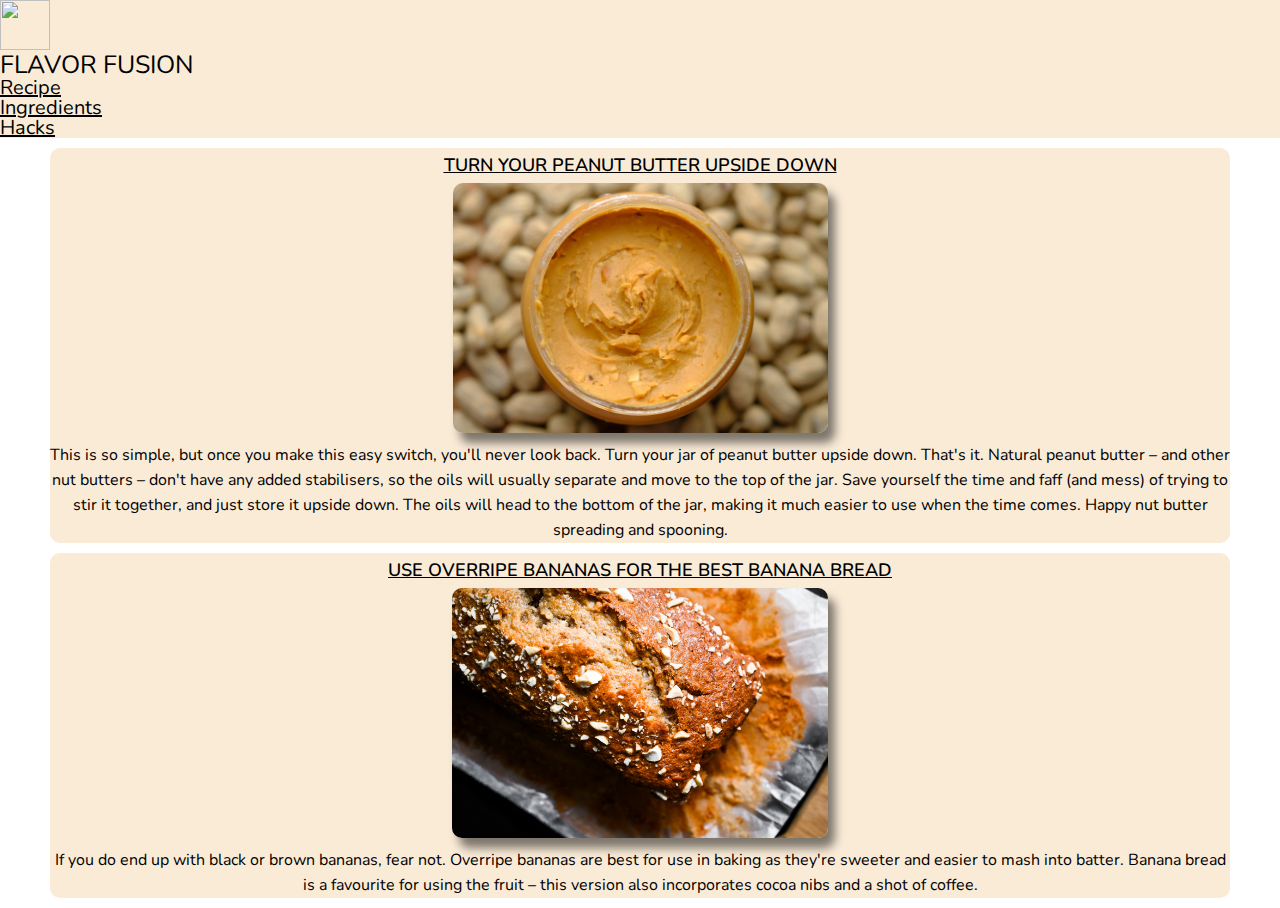
==== hacks.html @ 8cbd030f "Merge pull request #21 from AndreBesner/hacks" ====
<!DOCTYPE html>
<html lang="en">
  <head>
    <meta charset="UTF-8" />
    <meta http-equiv="X-UA-Compatible" content="IE=edge" />
    <meta name="viewport" content="width=device-width, initial-scale=1.0" />
    <title>Flavor Fusion</title>
    <link rel="preconnect" href="https://fonts.googleapis.com" />
    <link rel="preconnect" href="https://fonts.gstatic.com" crossorigin />
    <link
      href="https://fonts.googleapis.com/css2?family=Nunito:wght@200;300;400;500;600;700&display=swap"
      rel="stylesheet"
    />
    <link
      rel="stylesheet"
      href="https://cdn.jsdelivr.net/npm/foundation-sites@6.7.5/dist/css/foundation.min.css"
      crossorigin="anonymous"
    />
    <link rel="stylesheet" href="./assets/CSS/reset.css" />
    <link rel="stylesheet" href="./assets/CSS/hacks.css" />
  </head>
  <body>
    <div class="top-bar">
      <div class="top-bar-left">
        <ul class="dropdown menu" data-dropdown-menu>
          <li><img src="./Assets/Images/Logo.png" class="logo" /></li>
          <li class="menu-text">FLAVOR FUSION</li>
        </ul>
      </div>
      <div class="top-bar-right">
        <ul class="menu">
          <li><a href="https://www.allrecipes.com/recipes/">Recipe</a></li>
          <li>
            <a href="./Ingredients.html">Ingredients</a>
          </li>
          <li>
            <a href="./hacks.html">Hacks</a>
          </li>
          <!--  <span class="search-bar">
            <li>
              <input
                type="search"
                placeholder="Search"
                class="my-input-class"
              />
            </li>
          </span> -->
        </ul>
      </div>
    </div>

    <div class="callout">
      <h2>TURN YOUR PEANUT BUTTER UPSIDE DOWN</h2>
      <img src="./assets/Images/peanut-butter.jpeg" />
      <p>
        This is so simple, but once you make this easy switch, you'll never look
        back. Turn your jar of peanut butter upside down. That's it. Natural
        peanut butter – and other nut butters – don't have any added
        stabilisers, so the oils will usually separate and move to the top of
        the jar. Save yourself the time and faff (and mess) of trying to stir it
        together, and just store it upside down. The oils will head to the
        bottom of the jar, making it much easier to use when the time comes.
        Happy nut butter spreading and spooning.
      </p>
    </div>

    <div class="callout">
      <h2>USE OVERRIPE BANANAS FOR THE BEST BANANA BREAD</h2>
      <img src="./assets/Images/banana-bread.jpeg" />
      <p>
        If you do end up with black or brown bananas, fear not. Overripe bananas
        are best for use in baking as they're sweeter and easier to mash into
        batter. Banana bread is a favourite for using the fruit – this version
        also incorporates cocoa nibs and a shot of coffee.
      </p>
    </div>

    <script
      src="https://cdn.jsdelivr.net/npm/foundation-sites@6.7.5/dist/js/foundation.min.js"
      crossorigin="anonymous"
    ></script>
    <script src="./Assets/javascript/script.js"></script>
  </body>
</html>
---- assets/CSS/hacks.css ----
* {
  box-sizing: border-box;
  font-family: "Nunito", sans-serif;
  margin: 0;
  padding: 0;
}

:root {
  --text: black;
}

body {
  background-size: cover;
  font-family: "Nunito", sans-serif;
  height: 100%;
  width: 100vw;
}

@media (max-width: 768px) {
  body {
    background-image: url(../Images/tiramisu.jpeg);
    background-size: cover;
    background-position: top;
    color: whitesmoke;
  }
}

.top-bar {
  background-color: antiquewhite;
  color: black;
}
.top-bar ul {
  background-color: antiquewhite;
  color: black;
}

.menu-text {
  background-color: antiquewhite;
  font-size: 25px;
}
.menu a {
  color: black;
  font-size: 20px;
}

.logo {
  height: 50px;
  width: 50px;
}

@media (max-width: 768px) {
  .top-bar ul {
    background-color: antiquewhite;
    color: black;
    justify-content: center;
    font-size: 10px;
  }

  .menu-text {
    background-color: antiquewhite;
    font-size: 20px;
  }
  .menu a {
    color: black;
    font-size: 15px;
  }

  .logo {
    height: 40px;
    width: 40px;
  }
}

.wrapper {
  width: 100%;
  height: 100%;
  max-width: 31.25rem;
  margin: 6rem auto;
}

.herotext {
  margin: 10px;
  font-size: 25px;
  padding-top: 40%;
  font-weight: 700;
  text-align: center;
  width: 120%;
}

.searchBar {
  width: 120%;
  display: flex;
  flex-direction: row;
  align-items: center;
}

#searchQueryInput {
  width: 100%;
  height: 2.8rem;
  outline: none;
  border: none;
  border-radius: 1.625rem;
  padding: 0 3.5rem 0 1.5rem;
  font-size: 1rem;
  text-align: center;
}

#searchQuerySubmit {
  width: 4.5rem;
  height: 3.8rem;
  margin-left: -3.5rem;
  background: none;
  border: none;
  outline: none;
}

#searchQuerySubmit:hover {
  cursor: pointer;
}

@media (max-width: 768px) {
  .herotext {
    font-size: 20px;
    padding-top: 30%;
    justify-content: center;
  }

  #searchQueryInput {
    height: 2.5rem;
    padding: 0 2rem 0 1rem;
    font-size: 0.9rem;
    width: 100%;
  }

  .searchBar {
    width: 100%;
    display: flex;
    flex-direction: row;
    align-items: center;
    padding-left: 10px;
  }

  #searchQuerySubmit {
    width: 3.5rem;
    height: 3rem;
    margin-left: -2.5rem;
  }
}

/*  CSS for second HTML file */
.logo {
  height: 50px;
}
.boxes {
  padding-top: 50px;
}
.border {
  border: 2px;
  border-radius: 25px;
}

.search-bar {
  display: flex;
  flex-wrap: wrap;
  width: 150px;
}
.my-input-class {
  border-radius: 15px;
  text-align: center;
}

h2 {
  font-weight: 600;
  font-size: large;
  line-height: 35px;
  text-decoration: underline;
  text-align: center;
}

p {
  padding-top: 10px;
  text-align: center;
  line-height: 25px;
  font-size: 16px;
}

footer {
  text-align: right;
  padding-right: 10px;
  padding-bottom: 10px;
  color: black;
}

.callout {
  margin: 10px 50px 10px 50px;
  background-color: antiquewhite;
  border-radius: 10px;
}

.callout img {
  width: auto;
  height: 250px;
  border-radius: 10px;
  display: flex;
  align-items: center;
  justify-content: center;
  margin: auto;
  margin-top: auto;
  margin-bottom: auto;
  box-shadow: 7px 10px 10px rgba(0, 0, 0, 0.5);
}

@media (max-width: 768px) {
  .callout img {
    display: none;
  }
}
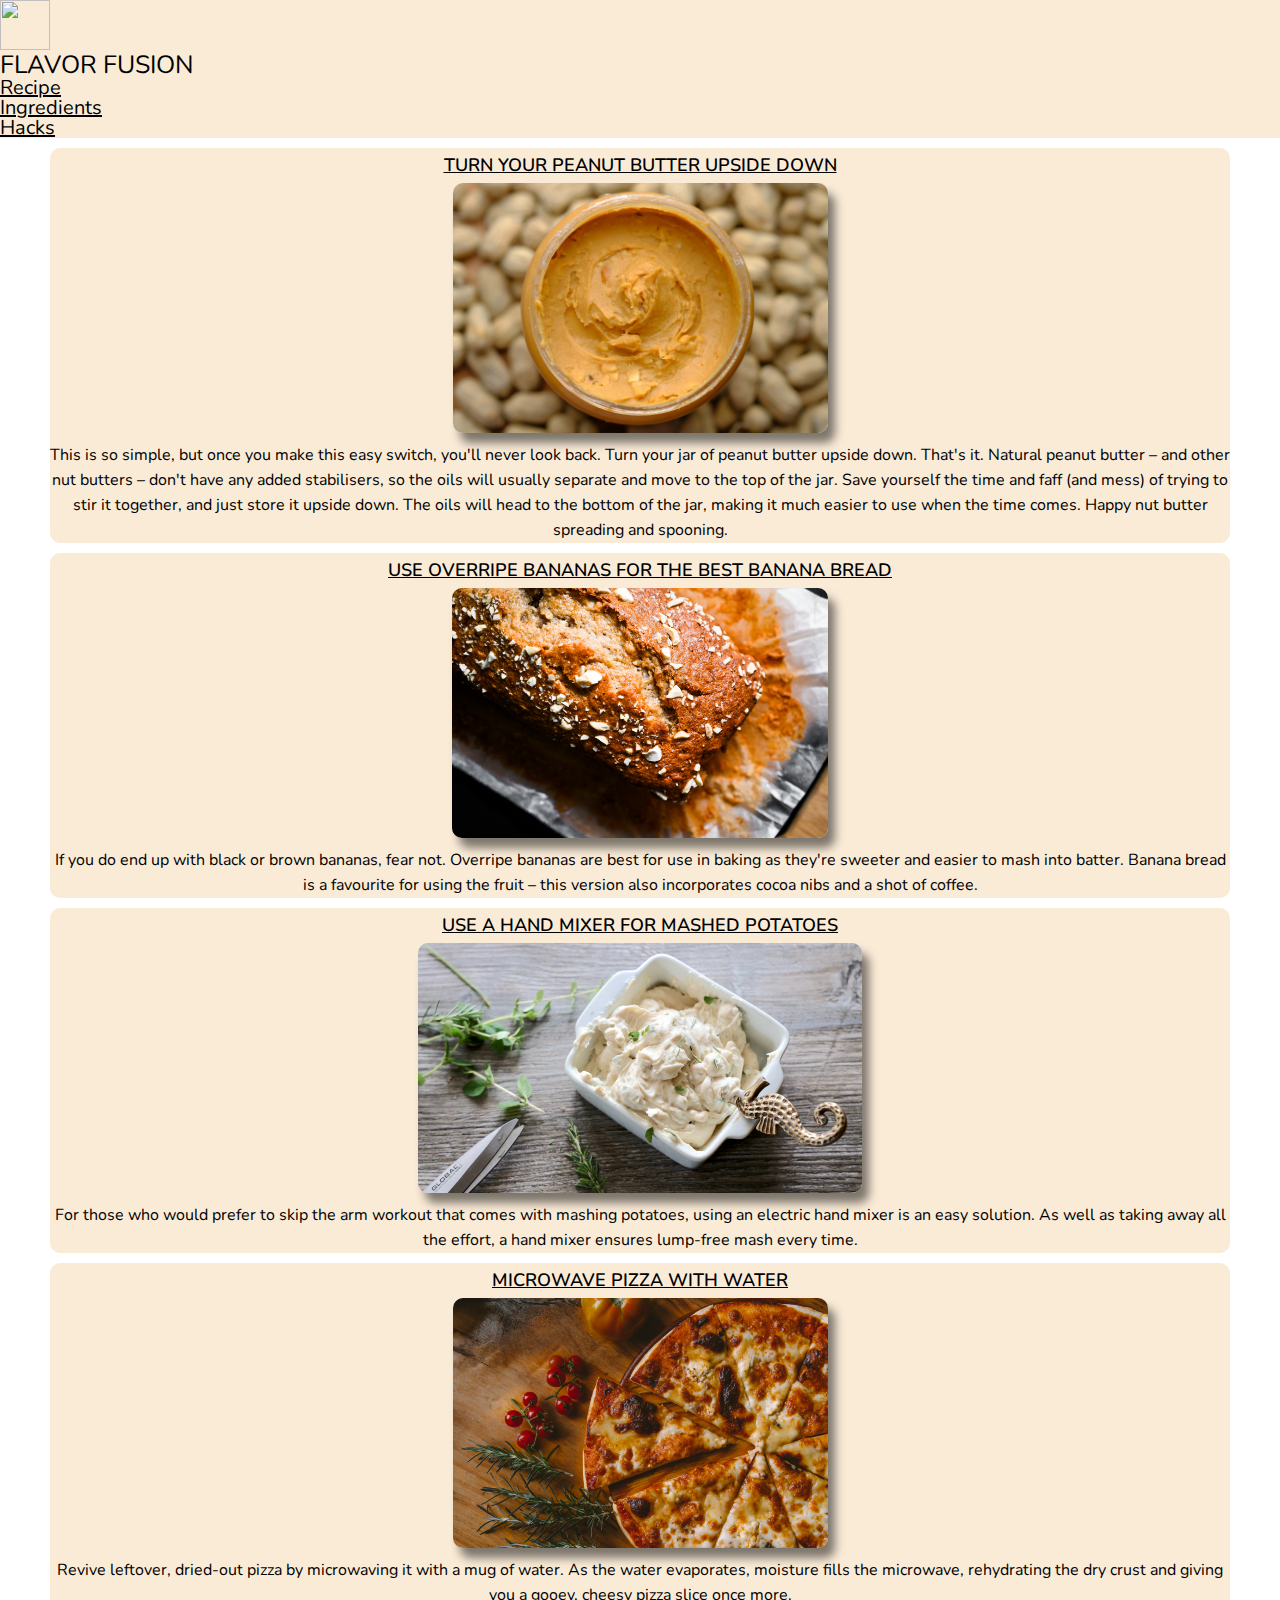
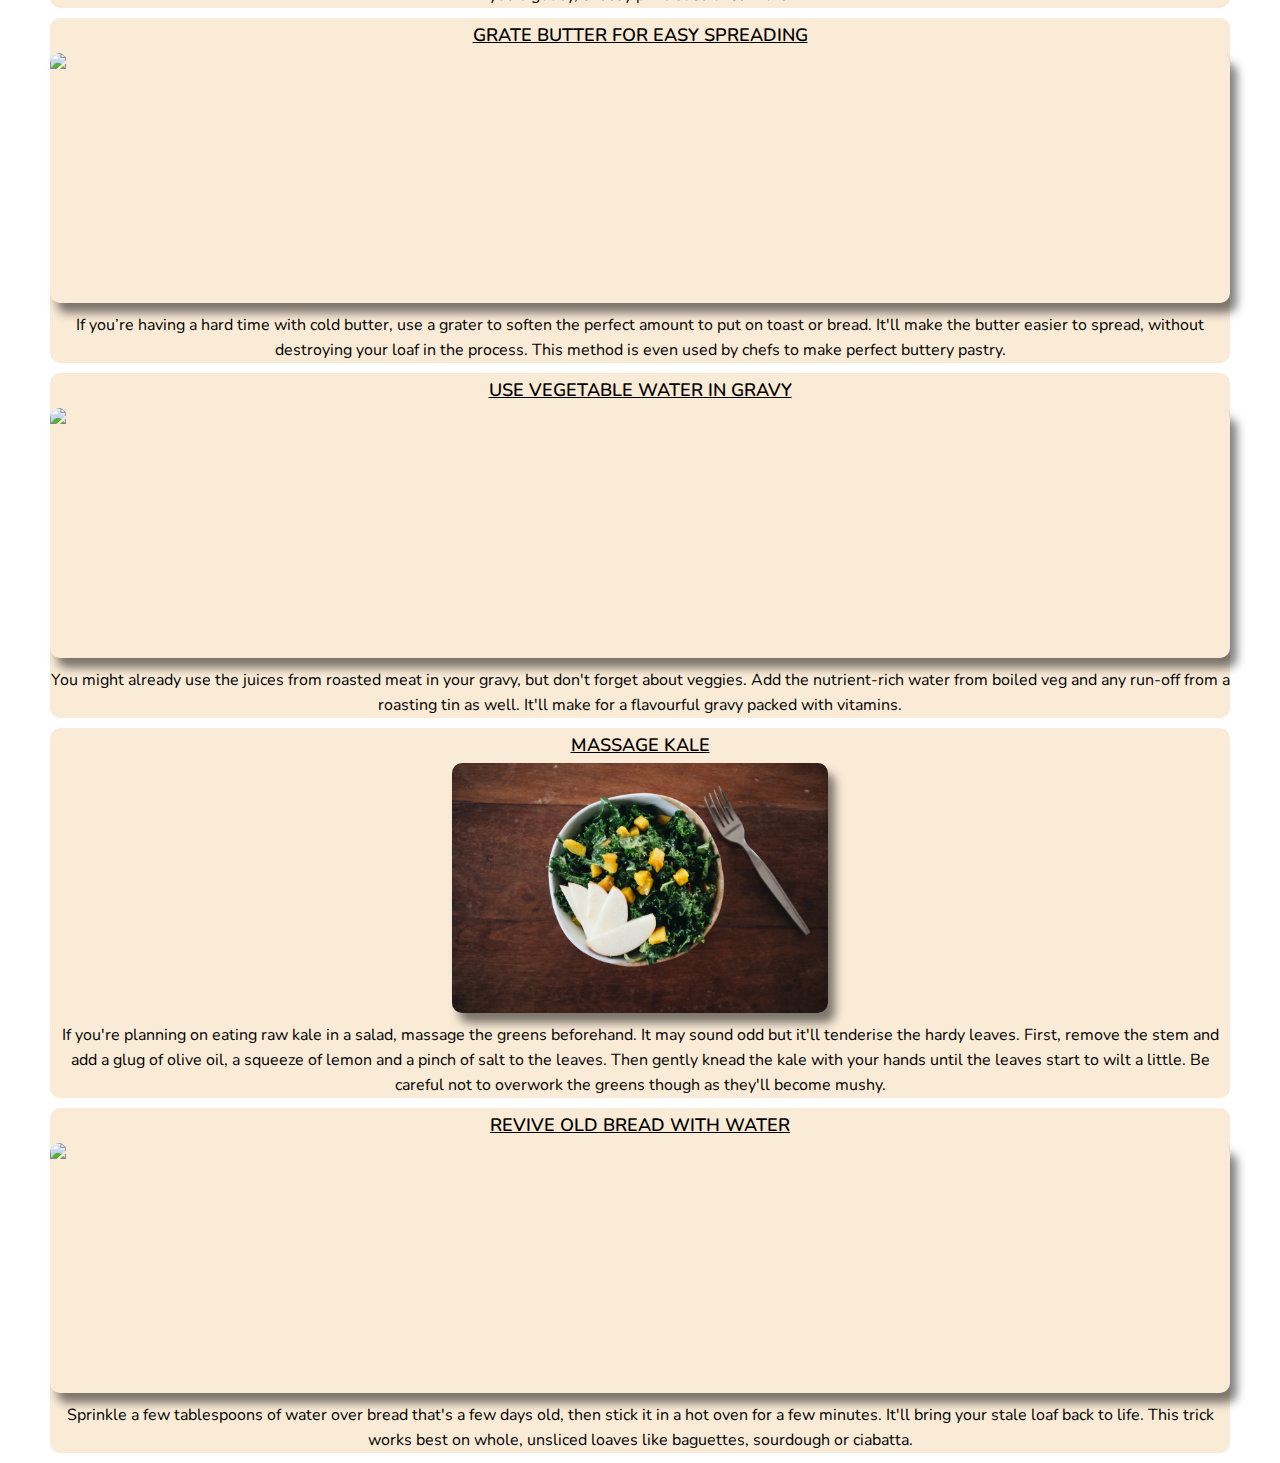
==== commit ae0ce1d4: "changed in hacks.html" ====
--- a/hacks.html
+++ b/hacks.html
@@ -23,7 +23,7 @@
     <div class="top-bar">
       <div class="top-bar-left">
         <ul class="dropdown menu" data-dropdown-menu>
-          <li><img src="./Assets/Images/Logo.png" class="logo" /></li>
+          <li><img src="./assets/Images/Logo.png" class="logo" /></li>
           <li class="menu-text">FLAVOR FUSION</li>
         </ul>
       </div>
@@ -75,6 +75,73 @@
       </p>
     </div>
 
+    <div class="callout">
+      <h2>USE A HAND MIXER FOR MASHED POTATOES</h2>
+      <img src="./assets/Images/mashed-potatoes.jpeg" />
+      <p>
+        For those who would prefer to skip the arm workout that comes with
+        mashing potatoes, using an electric hand mixer is an easy solution. As
+        well as taking away all the effort, a hand mixer ensures lump-free mash
+        every time.
+      </p>
+    </div>
+
+    <div class="callout">
+      <h2>MICROWAVE PIZZA WITH WATER</h2>
+      <img src="./assets/Images/pizza.jpeg" />
+      <p>
+        Revive leftover, dried-out pizza by microwaving it with a mug of water.
+        As the water evaporates, moisture fills the microwave, rehydrating the
+        dry crust and giving you a gooey, cheesy pizza slice once more.
+      </p>
+    </div>
+
+    <div class="callout">
+      <h2>GRATE BUTTER FOR EASY SPREADING</h2>
+      <img src="./assets/Images/butter.jpeg" />
+      <p>
+        If you’re having a hard time with cold butter, use a grater to soften
+        the perfect amount to put on toast or bread. It'll make the butter
+        easier to spread, without destroying your loaf in the process. This
+        method is even used by chefs to make perfect buttery pastry.
+      </p>
+    </div>
+
+    <div class="callout">
+      <h2>USE VEGETABLE WATER IN GRAVY</h2>
+      <img src="./assets/Images/vegetable-broth.jpeg" />
+      <p>
+        You might already use the juices from roasted meat in your gravy, but
+        don't forget about veggies. Add the nutrient-rich water from boiled veg
+        and any run-off from a roasting tin as well. It'll make for a flavourful
+        gravy packed with vitamins.
+      </p>
+    </div>
+
+    <div class="callout">
+      <h2>MASSAGE KALE</h2>
+      <img src="./assets/Images/kale.jpeg" />
+      <p>
+        If you're planning on eating raw kale in a salad, massage the greens
+        beforehand. It may sound odd but it'll tenderise the hardy leaves.
+        First, remove the stem and add a glug of olive oil, a squeeze of lemon
+        and a pinch of salt to the leaves. Then gently knead the kale with your
+        hands until the leaves start to wilt a little. Be careful not to
+        overwork the greens though as they'll become mushy.
+      </p>
+    </div>
+
+    <div class="callout">
+      <h2>REVIVE OLD BREAD WITH WATER</h2>
+      <img src="./assets/Images/ales-krivec-QnNqGoCnBg0-unsplash.jpg" />
+      <p>
+        Sprinkle a few tablespoons of water over bread that's a few days old,
+        then stick it in a hot oven for a few minutes. It'll bring your stale
+        loaf back to life. This trick works best on whole, unsliced loaves like
+        baguettes, sourdough or ciabatta.
+      </p>
+    </div>
+
     <script
       src="https://cdn.jsdelivr.net/npm/foundation-sites@6.7.5/dist/js/foundation.min.js"
       crossorigin="anonymous"
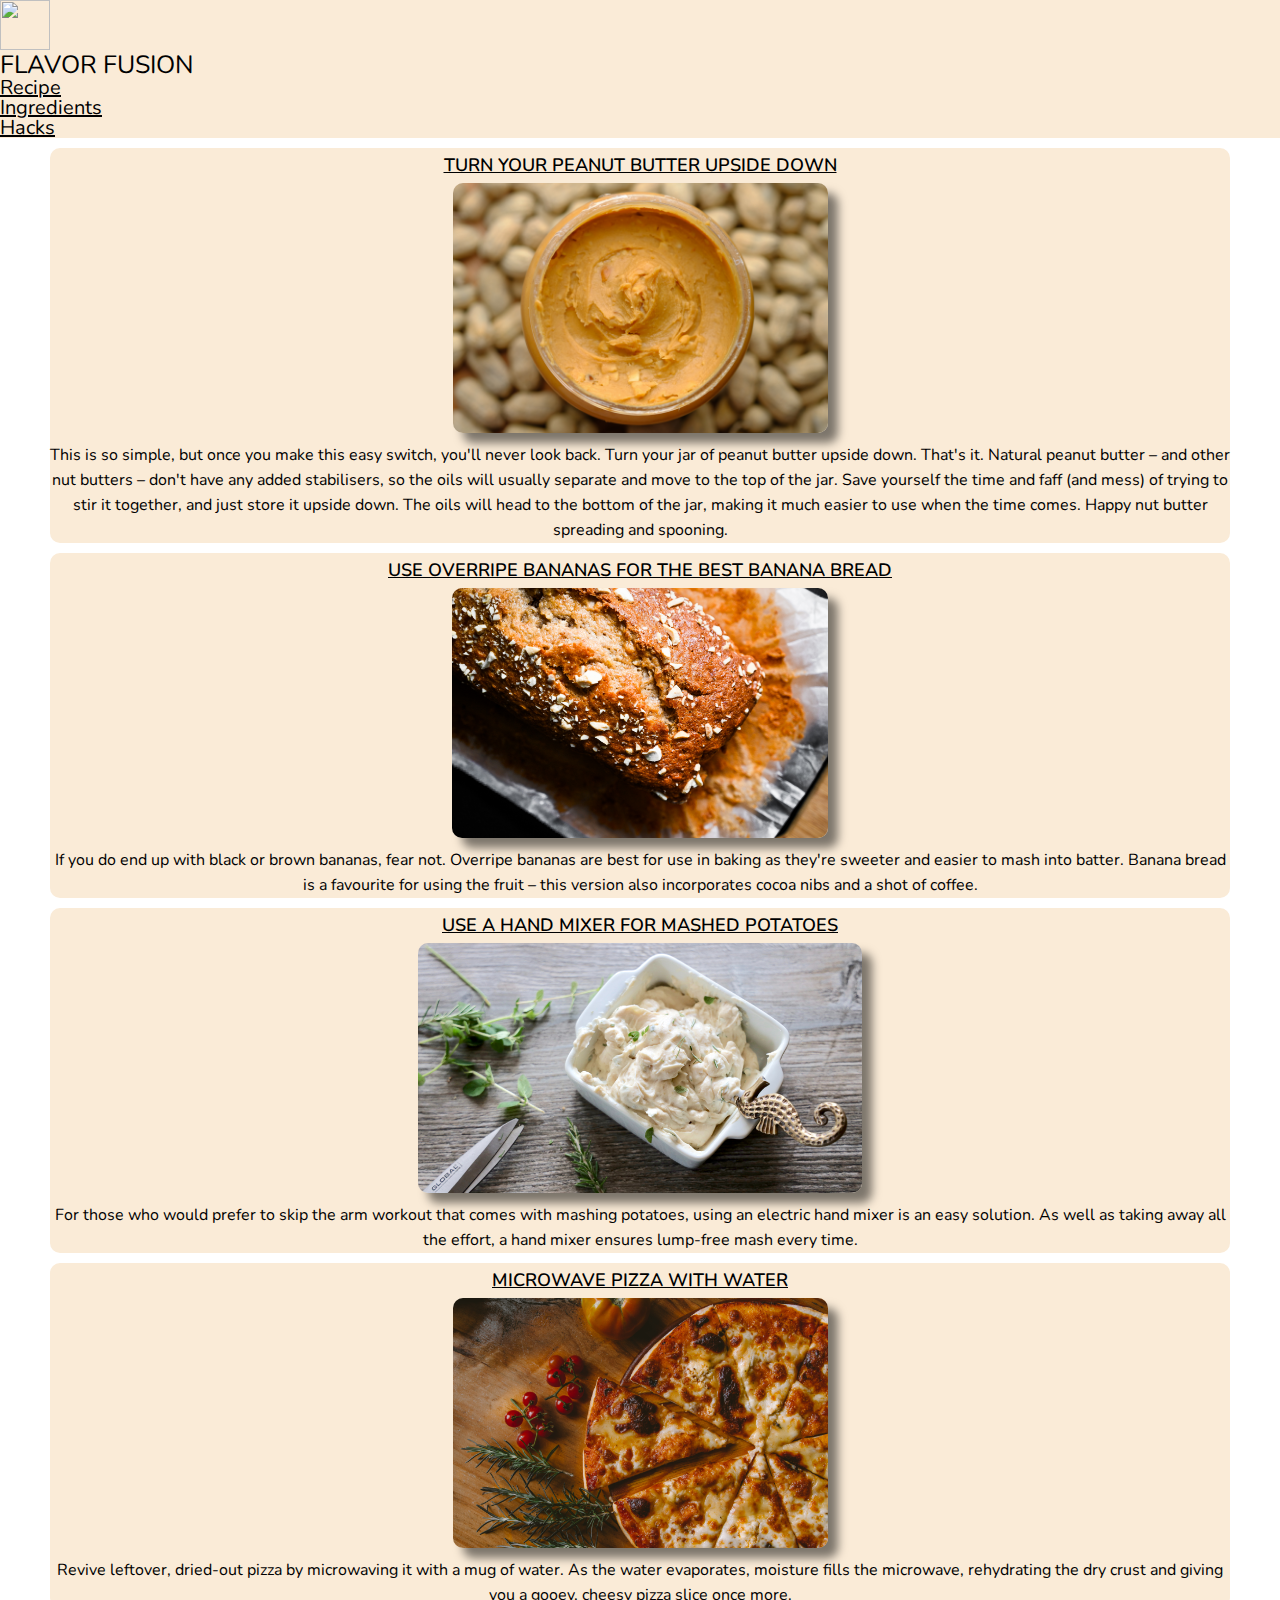
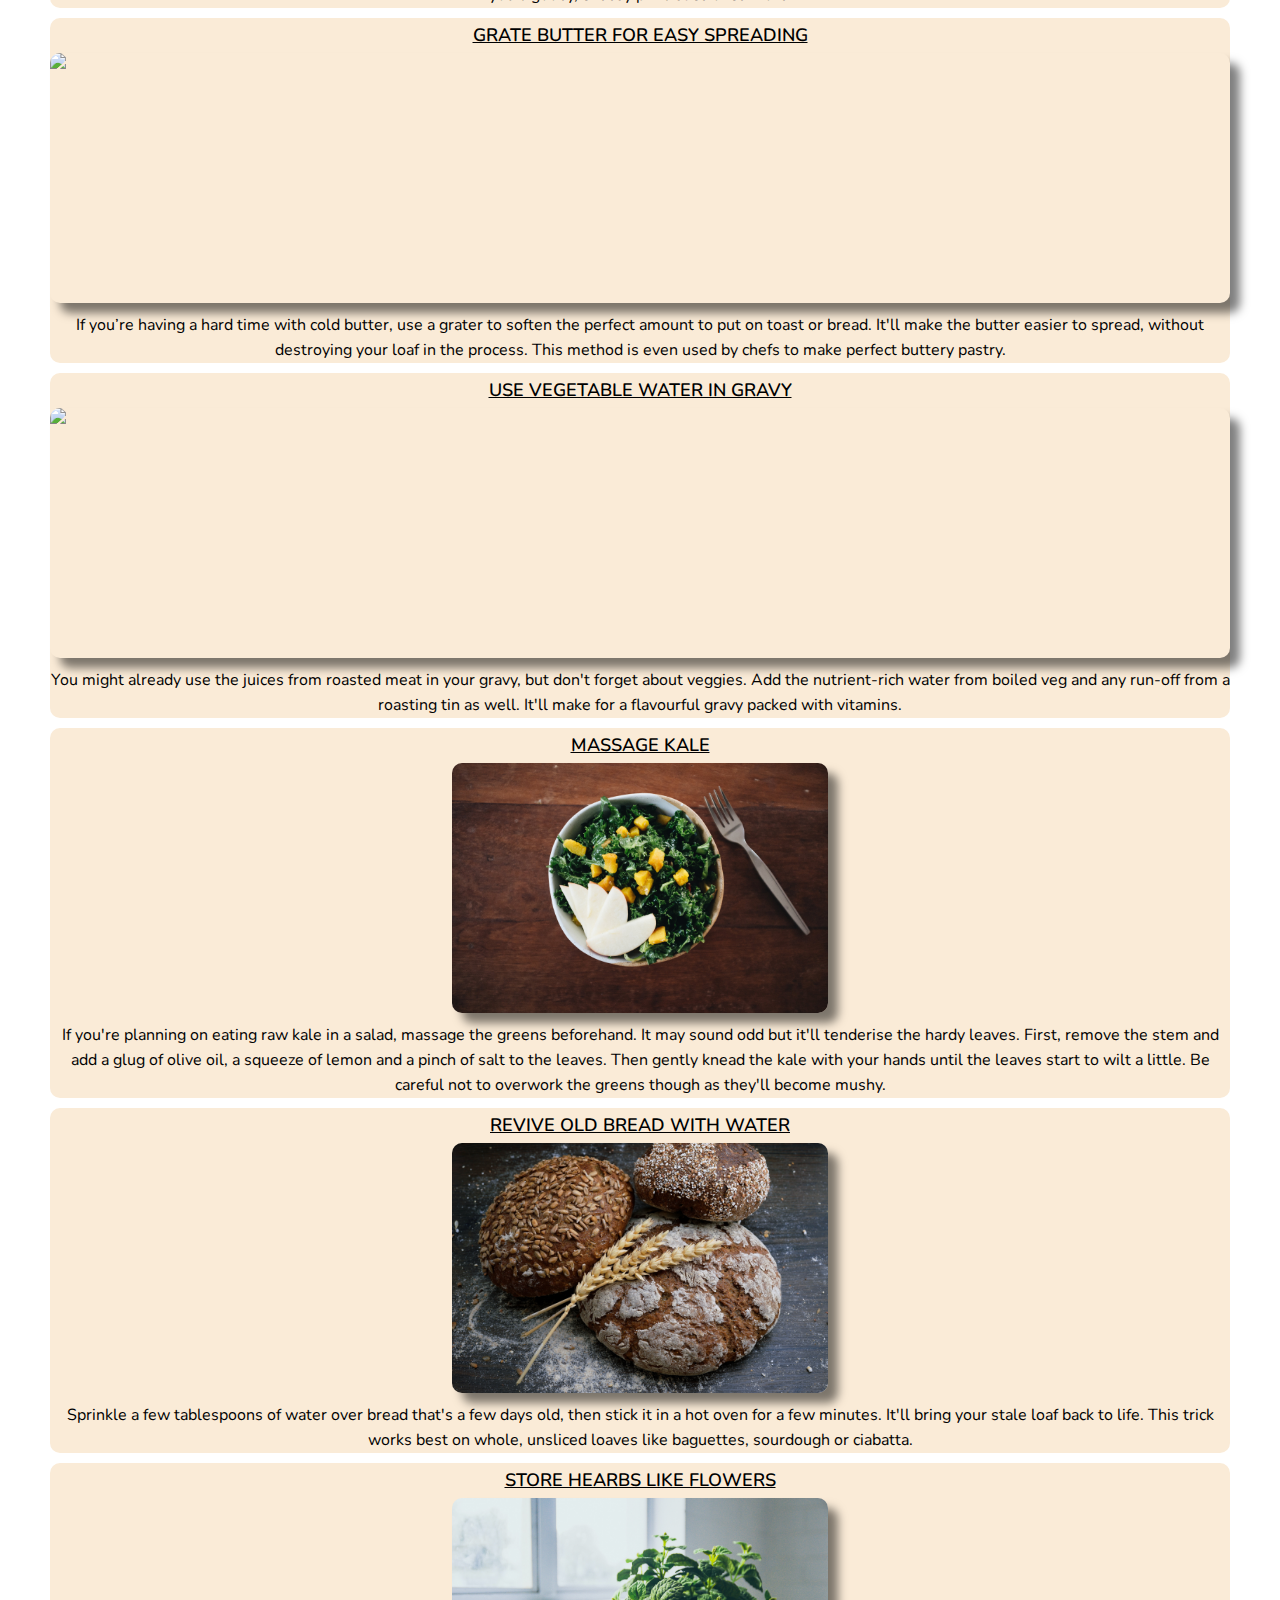
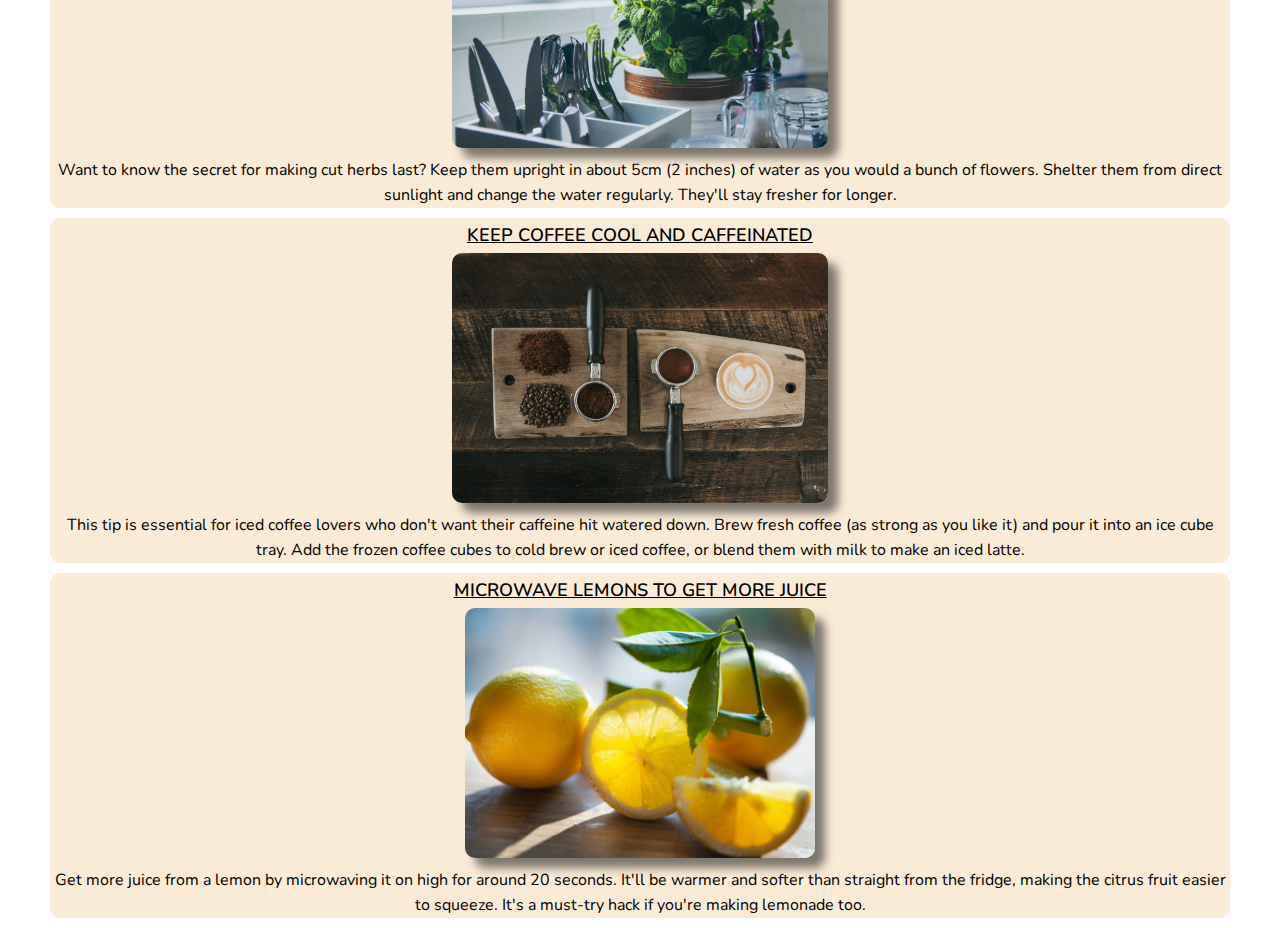
==== commit 49effc7f: "Merge branch 'main' of github.com:AndreBesner/group-project-1-flavour-fusion into HTML-page-3" ====
--- a/hacks.html
+++ b/hacks.html
@@ -133,12 +133,45 @@
 
     <div class="callout">
       <h2>REVIVE OLD BREAD WITH WATER</h2>
-      <img src="./assets/Images/ales-krivec-QnNqGoCnBg0-unsplash.jpg" />
+      <img src="./assets/Images/bread.jpeg" />
       <p>
         Sprinkle a few tablespoons of water over bread that's a few days old,
         then stick it in a hot oven for a few minutes. It'll bring your stale
         loaf back to life. This trick works best on whole, unsliced loaves like
         baguettes, sourdough or ciabatta.
+      </p>
+    </div>
+
+    <div class="callout">
+      <h2>STORE HEARBS LIKE FLOWERS</h2>
+      <img src="./assets/Images/herbs.jpeg" />
+      <p>
+        Want to know the secret for making cut herbs last? Keep them upright in
+        about 5cm (2 inches) of water as you would a bunch of flowers. Shelter
+        them from direct sunlight and change the water regularly. They'll stay
+        fresher for longer.
+      </p>
+    </div>
+
+    <div class="callout">
+      <h2>KEEP COFFEE COOL AND CAFFEINATED</h2>
+      <img src="./assets/Images/coffee.jpeg" />
+      <p>
+        This tip is essential for iced coffee lovers who don't want their
+        caffeine hit watered down. Brew fresh coffee (as strong as you like it)
+        and pour it into an ice cube tray. Add the frozen coffee cubes to cold
+        brew or iced coffee, or blend them with milk to make an iced latte.
+      </p>
+    </div>
+
+    <div class="callout">
+      <h2>MICROWAVE LEMONS TO GET MORE JUICE</h2>
+      <img src="./assets/Images/lemons.jpeg" />
+      <p>
+        Get more juice from a lemon by microwaving it on high for around 20
+        seconds. It'll be warmer and softer than straight from the fridge,
+        making the citrus fruit easier to squeeze. It's a must-try hack if
+        you're making lemonade too.
       </p>
     </div>
 
--- a/assets/CSS/hacks.css
+++ b/assets/CSS/hacks.css
@@ -207,7 +207,7 @@
   margin: auto;
   margin-top: auto;
   margin-bottom: auto;
-  box-shadow: 7px 10px 10px rgba(0, 0, 0, 0.5);
+  box-shadow: 10px 10px 10px rgba(0, 0, 0, 0.5);
 }
 
 @media (max-width: 768px) {
@@ -215,3 +215,12 @@
     display: none;
   }
 }
+
+h3 {
+  font-weight: 300;
+  font-size: medium;
+  line-height: 35px;
+  text-decoration: underline;
+  text-align: center;
+  text-align: center;
+}
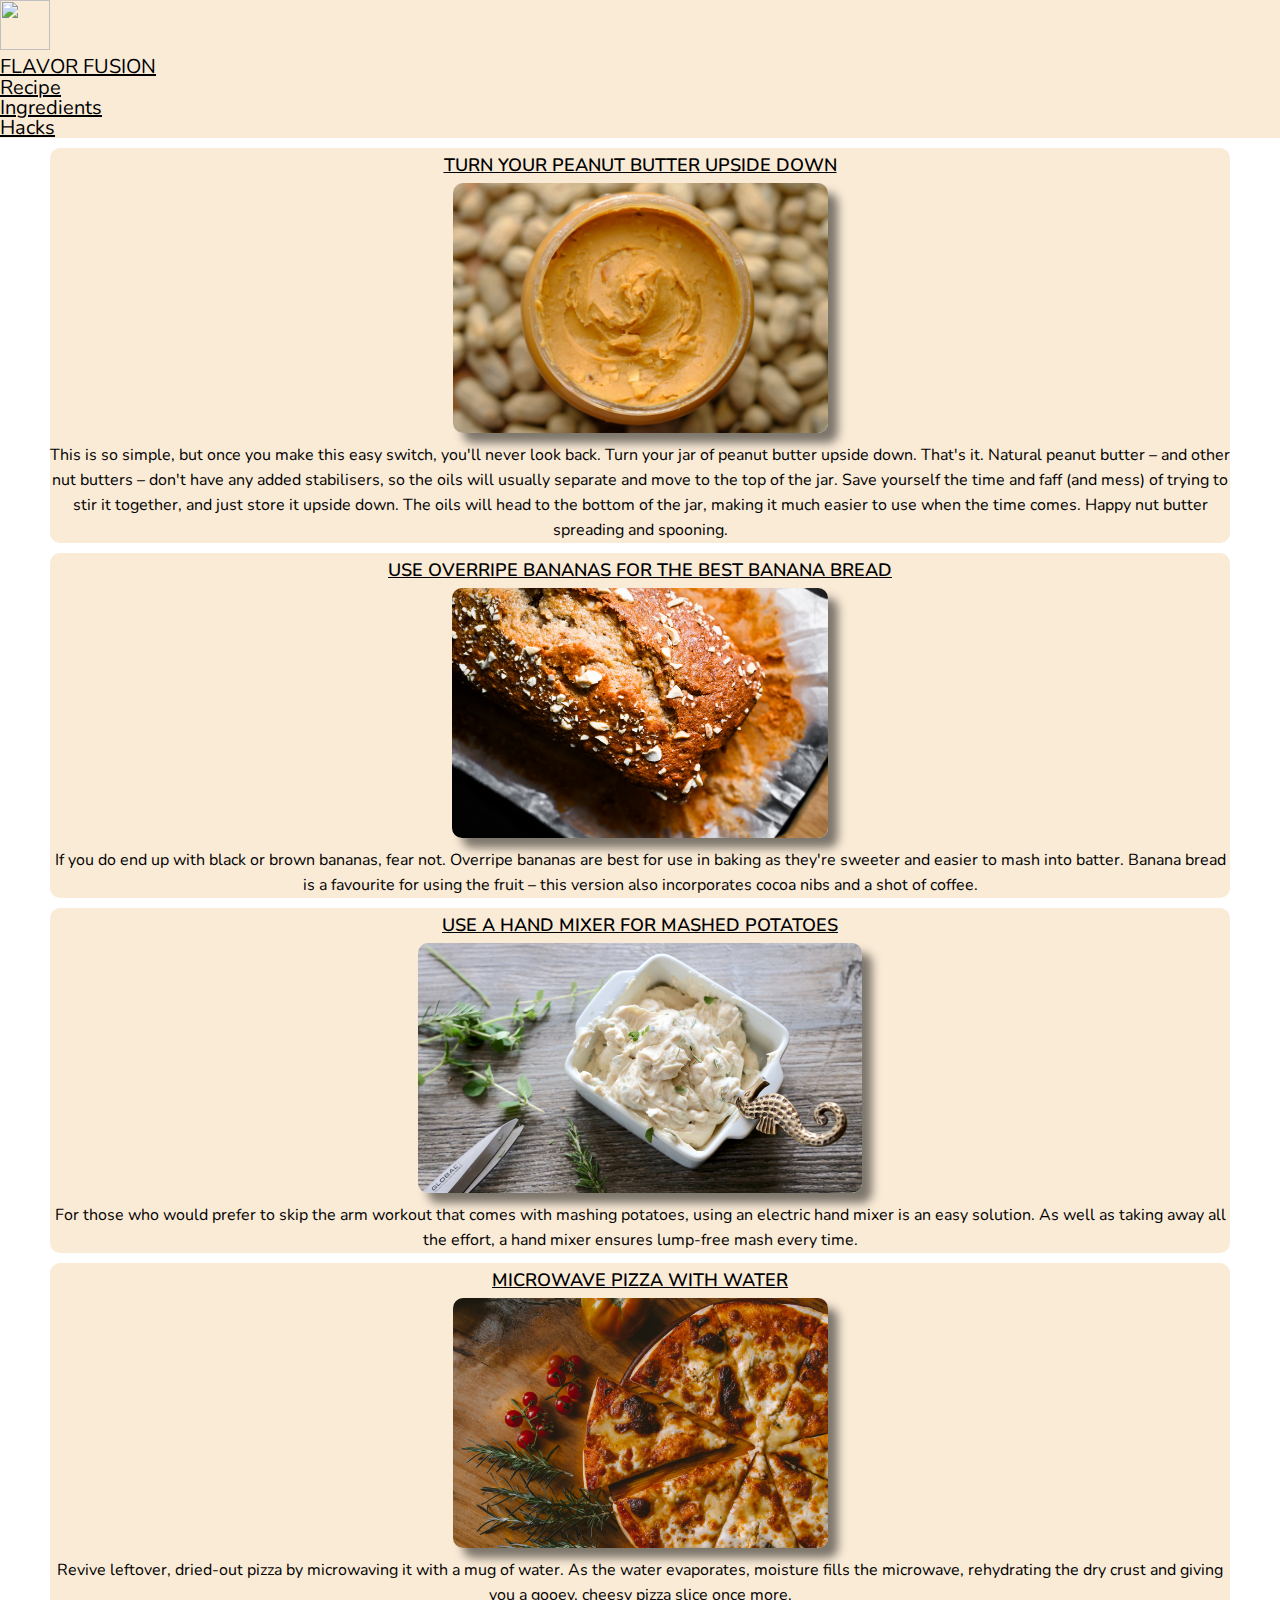
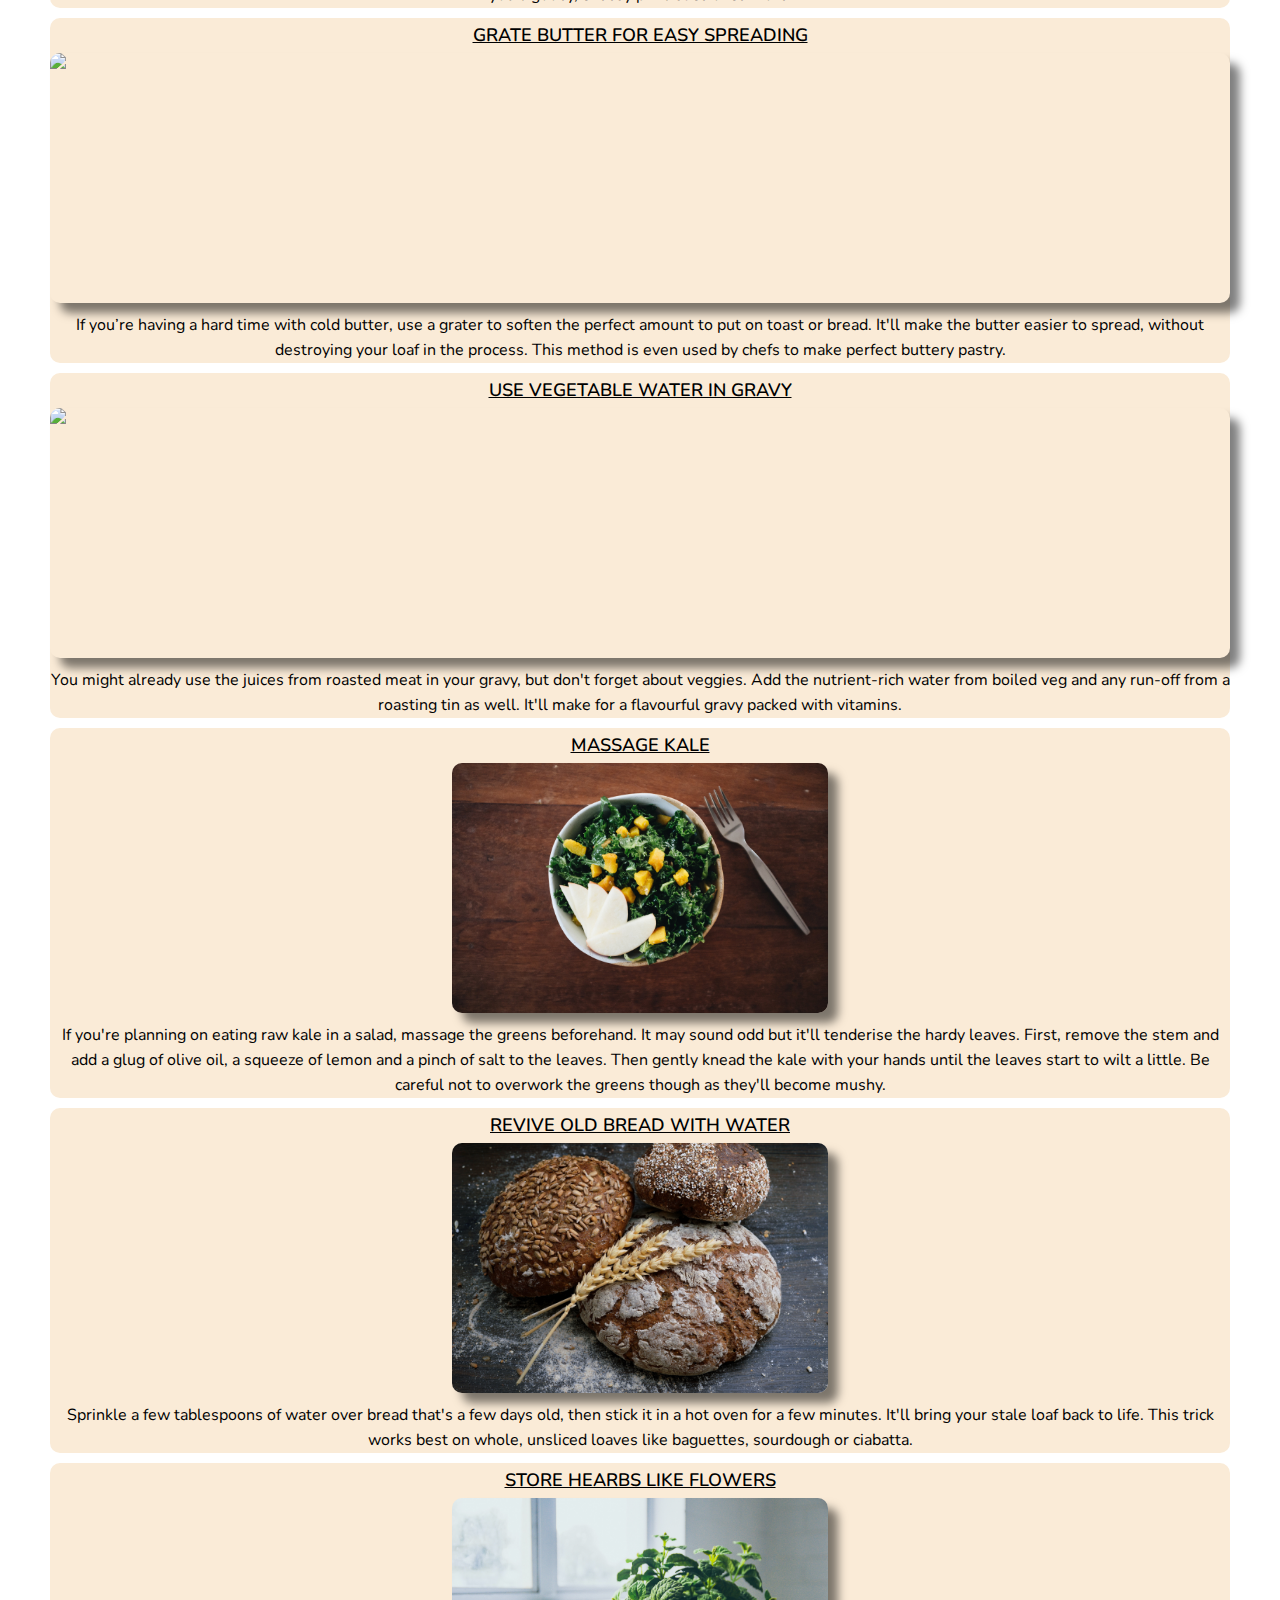
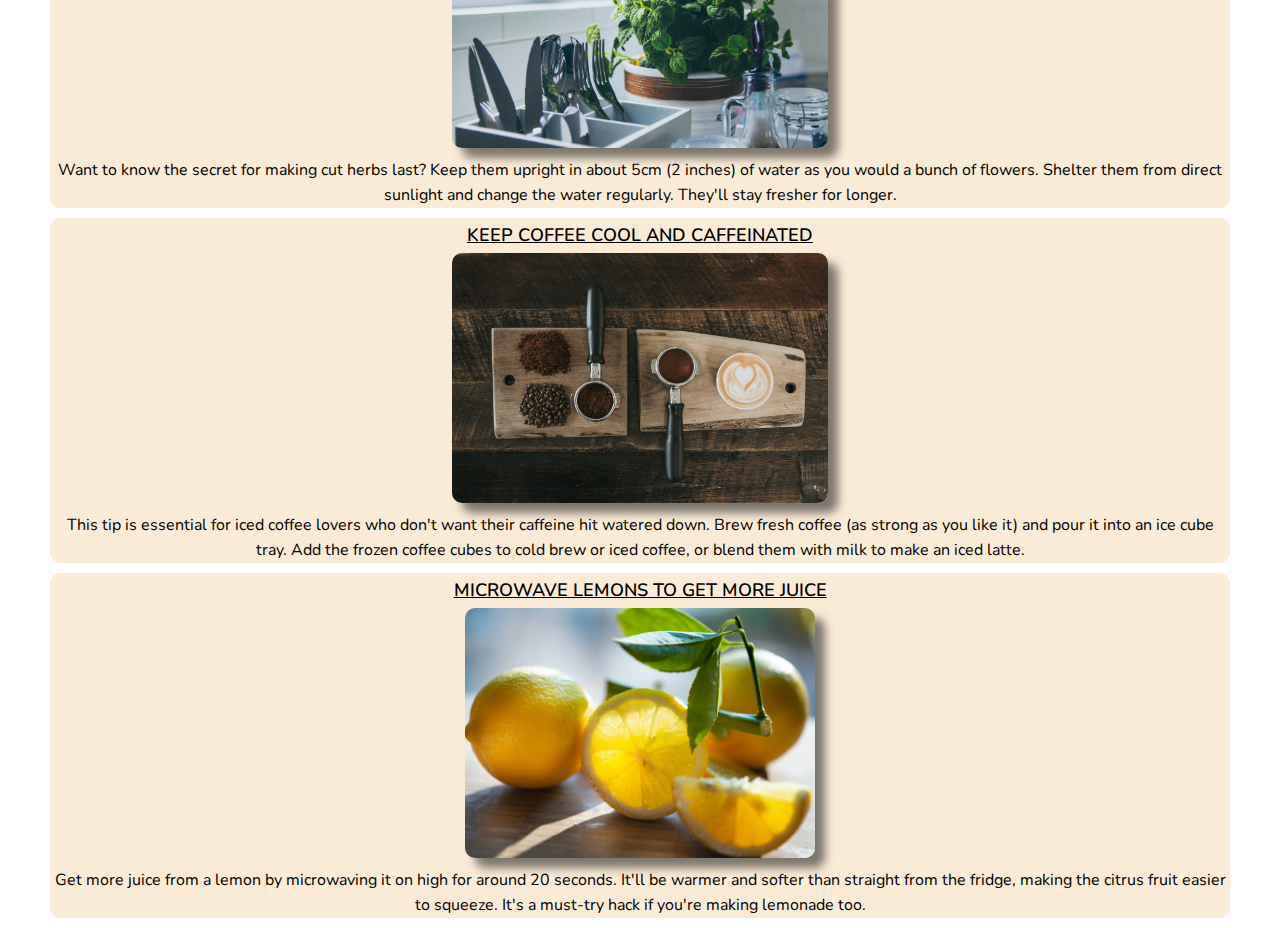
==== commit 0d6c564a: "linking the home page to hacks and ingredients" ====
--- a/hacks.html
+++ b/hacks.html
@@ -24,7 +24,7 @@
       <div class="top-bar-left">
         <ul class="dropdown menu" data-dropdown-menu>
           <li><img src="./assets/Images/Logo.png" class="logo" /></li>
-          <li class="menu-text">FLAVOR FUSION</li>
+          <li class="menu-text"><a href="./index.html">FLAVOR FUSION</a></li>
         </ul>
       </div>
       <div class="top-bar-right">
